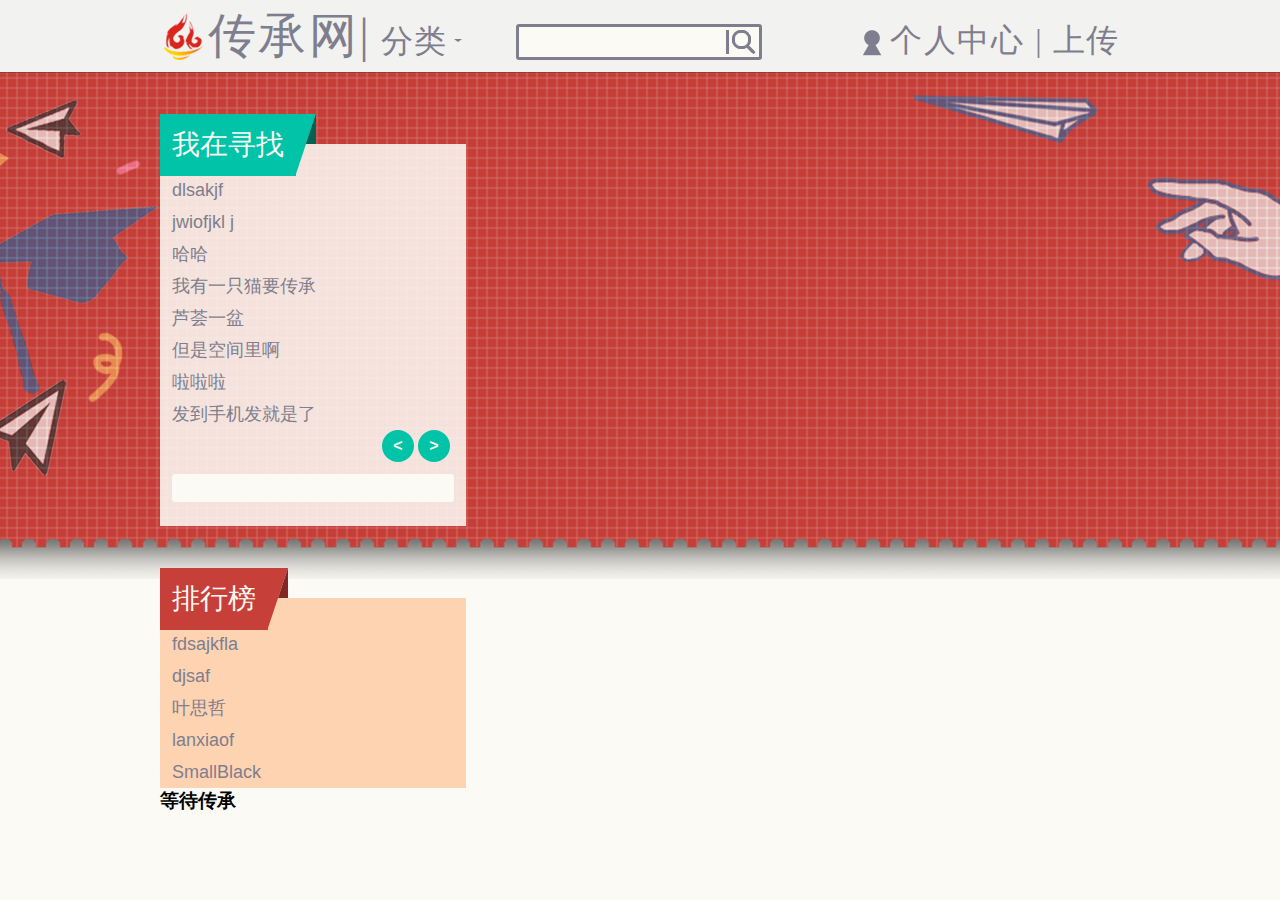
==== ccw/index.html @ e22df461 "Signed-off-by: GeeKavalon <creatorlanslot@gmail.com>" ====
<!DOCTYPE html>
<html lang="en">
<head>
	<meta charset="UTF-8">
	<title>传承网</title>
	<link rel="stylesheet" href="./css/index-style.css" />
	<link rel="shortcut icon" href="./images/logo/logo.png" />
	<script src="./scripts/jquery-1.11.0.js"></script>
	<script src="./scripts/index-script.js"></script>
</head>
<body>
	<header id="header">
		<nav id="nav">
			<h1 id="logo">
				<a id="inherit" href="">传承网</a>|
				<a id="sort" href="">分类<div class="slideDown"></div></a>
			</h1>
			<div id="search">
				<form action="">
					<input type="text">
				</form>
			</div>
			<h2 id="login">
				<a href="">个人中心 </a>|
				<a href="">上传</a>
			</h2>
		</nav>
	</header>
	<div id="container">
		<div id="content">
			<aside>
				<div id="find">
					<h3>我在寻找</h3>
					<ul>
						<li><a href="">dlsakjf </a></li>
						<li><a href="">jwiofjkl j</a></li>
						<li><a href="">哈哈</a></li>
						<li><a href="">我有一只猫要传承</a></li>
						<li><a href="">芦荟一盆</a></li>
						<li><a href="">但是空间里啊</a></li>
						<li><a href="">啦啦啦</a></li>
						<li><a href="">发到手机发就是了</a></li>
						<span class="turnPage">
							<a class="left" href=""><</a>
							<a class="right" href="">></a>
						</span>
					</ul>
					<form action="">
						<input type="text">
					</form>
				</div>
				<div id="board">
					<h3>排行榜</h3>
					<ul>
						<li>fdsajkfla</li>
						<li>djsaf</li>
						<li>叶思哲</li>
						<li>lanxiaof</li>
						<li>SmallBlack</li>
					</ul>
				</div>
			</aside>
			<div id="wait">
				<h3>等待传承</h3>
				
			</div>
		</div>
	</div>
	<footer id="footer"></footer>
</body>
</html>
---- ccw/css/index-style.css ----
* {
	margin: 0;
	padding: 0;
}
body {
	background: #fbfaf5;
}
ul, ol {
	list-style: none;
}
a:link {
	text-decoration: none;
}

header {
	width: 100%;
	height: 72px;
	background: #f2f2f0;
}
	nav {
		width: 960px;
		margin: 0 auto;
	}
		nav h1 {
			display: inline-block;
			height: 72px;
			line-height: 72px;
			padding-left: 48px;
			color: #7e7e8e;
			background: url(../images/logo/logo.png) left center no-repeat;
			font-size: 48px;
			font-weight: normal;
			font-family: Times, sans-serif;
		}
			nav h1 a {
				color: #7e7e8e;
				transition: text-shadow .5s;
			}
			nav h1 a:hover, nav h1 a:active {
				text-shadow: 0 1px 2px rgba(0,0,0,.3);
			}
			nav h1 a#inherit {
				letter-spacing: .05em;
				font-size: 48px;
				font-weight: normal;
				font-family: "幼圆", Microsoft Yahei, Arial, sans-serif;
			}
			nav h1 a#sort {
				padding-right: 12px;
				letter-spacing: .05em;
				font-size: 32px;
				font-weight: normal;
				font-family: Microsoft Yahei, "黑体", Arial, sans-serif;
			}
				.slideDown {
					display: inline-block;
					position: relative;
					top: -10px;
					right: -6px;
					width: 0;
					height: 0;
					border-top: 3px solid #7e7e8e;
					border-left: 4px solid transparent;
					border-right: 4px solid transparent;
				}
		nav #search {
			display: inline-block;
			position: absolute;
			height: 72px;
		}
			#search input {
				width: 196px;
				height: 30px;
				margin: 24px 0 0 48px;
				padding: 0 36px 0 8px;
				border: 3px solid #7e7e8e;
				border-radius: 3px;
				background: #fbfaf5 url(../images/logo/search.png) right center no-repeat;
				font-size: 21px;
				font-family: Microsoft Yahei, Arial, sans-serif;
				color: #7e7e8e;
			}
		nav h2 {
			float: right;
			height: 72px;
			line-height: 81px;
			padding-left: 48px;
			color: #7e7e8e;
			font-size: 32px;
			font-weight: normal;
			font-family: Times, sans-serif;
			letter-spacing: .05em;
			background: url(../images/logo/login.png) 12px 24px no-repeat;
		}
		nav h2 a {
			color: #7e7e8e;
			font-size: 32px;
			font-weight: normal;
			font-family: Microsoft Yahei, Arial, sans-serif;
			transition: text-shadow .5s;
			-webkit-transition: text-shadow .5s;
			-moz-transition: text-shadow .5s;
			-o-transition: text-shadow .5s;
		}
		nav h2 a:hover, nav h2 a:active {
			text-shadow: 0 1px 2px rgba(0,0,0,.3);
		}
#container {
	width: 100%;
	height: 600px;
	background: url(../images/background.png) top center no-repeat;
}
	#content {
		position: relative;
		width: 960px;
		margin: 0 auto;
	}
		#content aside {
			display: inline-block;
			width: 306px;
			height: auto;
			padding-top: 72px;
		}
			aside #find, aside #board {
				position: relative;
				width: 306px;
			}
			#find {
				padding: 30px 0 24px 0;
				margin: 0 0 72px 0;
				background: rgba(251,250,245,.87);
			}
			#board {
				padding: 30px 0 0 0;
				background: #fed3b2;
			}
				aside h3 {
					display: inline-block;
					position: absolute;
					top: -30px;
					padding: 12px;
					font: normal 28px Microsoft Yahei, Arial, sans-serif;
					color: #fbfaf5;
				}
				#find h3 {
					background: #01c3a8;
				}
				#board h3 {
					background: #c63f39;
				}
				aside h3:before {
					content: "";
					position: absolute;
					top: 0;
					left: 100%;
					width: 0;
					height: 0;
				}
				#find h3:before {
					border-top: 30px solid #01c3a8;
					border-right: 10px solid transparent;
					border-bottom: 30px solid transparent;
					border-left: 10px solid #01c3a8;
				}
				#board h3:before {
					border-top: 30px solid #c63f39;
					border-right: 10px solid transparent;
					border-bottom: 30px solid transparent;
					border-left: 10px solid #c63f39;
				}
				aside h3:after {
					content: "";
					position: absolute;
					top: 0;
					right: -20px;
					width: 0;
					height: 0;
				}
				#find h3:after {
					border-top: 15px solid transparent;
					border-right: 5px solid #046153;
					border-bottom: 15px solid #046153;
					border-left: 5px solid transparent;
				}
				#board h3:after {
					border-top: 15px solid transparent;
					border-right: 5px solid #822824;
					border-bottom: 15px solid #822824;
					border-left: 5px solid transparent;
				}
				#find ul {
					margin: 0 0 12px 0;
				}
					#find ul li a, #board ul li {
						display: block;
						height: 32px;
						line-height: 32px;
						padding: 0 12px;
						color: #7e7e8e;
						font-size: 18px;
						font-weight: normal;
						font-family: Microsoft Yahei, Arial, sans-serif;
						transition: all .3s;
						-webkit-transition: all .3s;
						-moz-transition: all .3s;
						-o-transition: all .3s;
					}
					 #find ul li a:hover {
						background: #01c3a8;
						color: #fbfaf5;
					}
				#find span {
					position: relative;
					left: 222px;
				}
				.turnPage {
					display: inline-block;
				}
					.turnPage a {
						display: inline-block;
						width: 32px;
						height: 32px;
						line-height: 32px;
						border-radius: 32px;
						text-align: center;
						background: #01c3a8;
						color: #fbfaf5;
						font-weight: bold;
						font-family: "宋体", Arial, sans-serif;
						transition: all .3s;
						-webkit-transition: all .3s;
						-moz-transition: all .3s;
						-o-transition: all .3s;
					}
					.turnPage a:hover {
						background: #fbfaf5;
						color: #01c3a8;
					}
					.turnPage a.left:active {
						position: relative;
						left: -3px;
					}
					.turnPage a.right:active {
						position: relative;
						right: -3px;
					}
				#find input {
					width: 282px;
					height: 28px;
					margin: 0 12px;
					border: none;
					border-radius: 3px;
					background: #fbfaf5;
					font-size: 24px;
					font-family: Microsoft Yahei, Arial, sans-serif;
					color: #7e7e8e;
				}
		#content #wait {
			width: 
		}
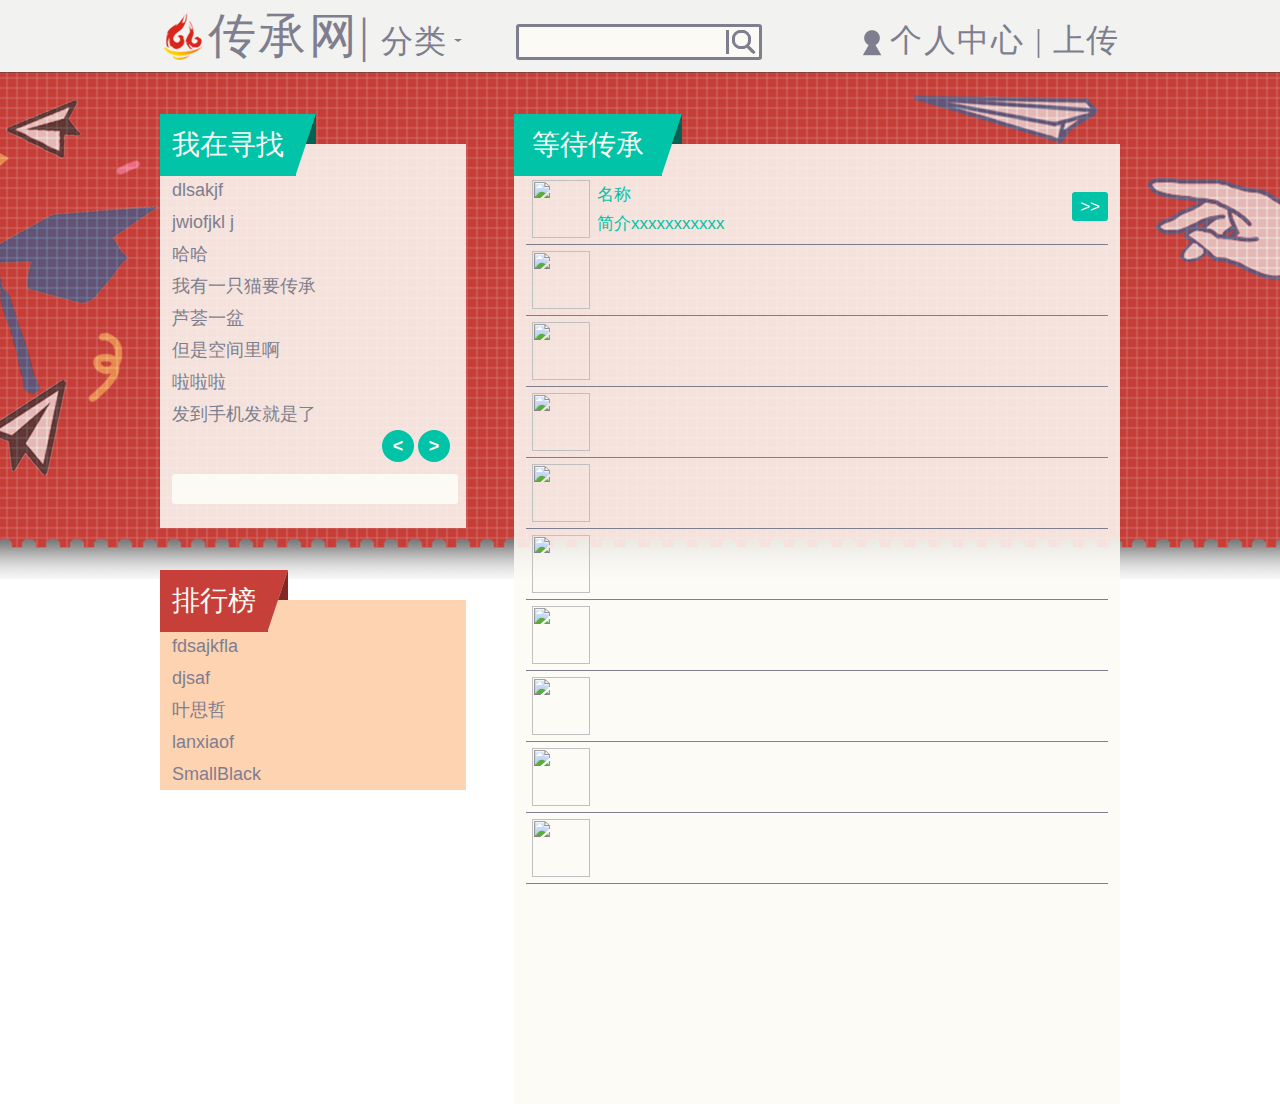
==== commit 0589fad3: "pages reset" ====
--- a/ccw/index.html
+++ b/ccw/index.html
@@ -1,5 +1,5 @@
 <!DOCTYPE html>
-<html lang="en">
+<html lang="zn-CH">
 <head>
 	<meta charset="UTF-8">
 	<title>传承网</title>
@@ -9,23 +9,6 @@
 	<script src="./scripts/index-script.js"></script>
 </head>
 <body>
-	<header id="header">
-		<nav id="nav">
-			<h1 id="logo">
-				<a id="inherit" href="">传承网</a>|
-				<a id="sort" href="">分类<div class="slideDown"></div></a>
-			</h1>
-			<div id="search">
-				<form action="">
-					<input type="text">
-				</form>
-			</div>
-			<h2 id="login">
-				<a href="">个人中心 </a>|
-				<a href="">上传</a>
-			</h2>
-		</nav>
-	</header>
 	<div id="container">
 		<div id="content">
 			<aside>
@@ -62,10 +45,90 @@
 			</aside>
 			<div id="wait">
 				<h3>等待传承</h3>
-				
+				<ul>
+					<li>
+						<img src="" alt="" class="inherit-avator">
+						<div class="wrap">
+							<h4 class="inherit-name">名称</h4>
+							<p class="inherit-intro">简介xxxxxxxxxxx</p>
+							<a href="" class="more">>></a>
+						</div>
+					</li>
+					<li>
+						<img src="" alt="" class="inherit-avator">
+						<h4 class="inherit-name"></h4>
+						<p class="inherit-intro"></p>
+						<a href="" class="more"></a>
+					</li>
+					<li>
+						<img src="" alt="" class="inherit-avator">
+						<h4 class="inherit-name"></h4>
+						<p class="inherit-intro"></p>
+						<a href="" class="more"></a>
+					</li>
+					<li>
+						<img src="" alt="" class="inherit-avator">
+						<h4 class="inherit-name"></h4>
+						<p class="inherit-intro"></p>
+						<a href="" class="more"></a>
+					</li>
+					<li>
+						<img src="" alt="" class="inherit-avator">
+						<h4 class="inherit-name"></h4>
+						<p class="inherit-intro"></p>
+						<a href="" class="more"></a>
+					</li>
+					<li>
+						<img src="" alt="" class="inherit-avator">
+						<h4 class="inherit-name"></h4>
+						<p class="inherit-intro"></p>
+						<a href="" class="more"></a>
+					</li>
+					<li>
+						<img src="" alt="" class="inherit-avator">
+						<h4 class="inherit-name"></h4>
+						<p class="inherit-intro"></p>
+						<a href="" class="more"></a>
+					</li>
+					<li>
+						<img src="" alt="" class="inherit-avator">
+						<h4 class="inherit-name"></h4>
+						<p class="inherit-intro"></p>
+						<a href="" class="more"></a>
+					</li>
+					<li>
+						<img src="" alt="" class="inherit-avator">
+						<h4 class="inherit-name"></h4>
+						<p class="inherit-intro"></p>
+						<a href="" class="more"></a>
+					</li>
+					<li>
+						<img src="" alt="" class="inherit-avator">
+						<h4 class="inherit-name"></h4>
+						<p class="inherit-intro"></p>
+						<a href="" class="more"></a>
+					</li>
+				</ul>
 			</div>
 		</div>
 	</div>
+	<header id="header">
+		<nav id="nav">
+			<h1 id="logo">
+				<a id="inherit" href="">传承网</a>|
+				<a id="sort" href="">分类<div class="slideDown"></div></a>
+			</h1>
+			<div id="search">
+				<form action="">
+					<input type="text">
+				</form>
+			</div>
+			<h2 id="login">
+				<a href="">个人中心 </a>|
+				<a href="">上传</a>
+			</h2>
+		</nav>
+	</header>
 	<footer id="footer"></footer>
 </body>
 </html>--- a/ccw/css/index-style.css
+++ b/ccw/css/index-style.css
@@ -1,260 +1,335 @@
-* {
-	margin: 0;
-	padding: 0;
-}
+/*
+ * ChuanChengWang
+ *
+ * @author    Lancelot at EcjtuNet
+ * @version   1.0
+ * @last-time 2014.7.18
+ *
+ */
+/* file loading
+ ------------------------------------ */
+/*           CSS Reset           */
+/*
+ * http://meyerweb.com/eric/tools/css/reset/    v2.0 | 20110126
+ * License: none (public domain)
+ */
+html, body, div, span, applet, object, iframe, h1, h2, h3, h4, h5, h6, p, blockquote, pre, a, abbr, acronym, address, big, cite, code, del, dfn, em, img, ins, kbd, q, s, samp, small, strike, strong, sub, sup, tt, var, b, u, i, center, dl, dt, dd, ol, ul, li, fieldset, form, label, legend, table, caption, tbody, tfoot, thead, tr, th, td, article, aside, canvas, details, embed, figure, figcaption, footer, header, hgroup, menu, nav, output, ruby, section, summarytime, mark, audio, video {
+  margin: 0;
+  padding: 0;
+  border: 0;
+  font-size: 100%;
+  font: inherit;
+  vertical-align: baseline; }
+
+/* HTML5 display-role reset for older browsers */
+article, aside, details, figcaption, figure, footer, header, hgroup, menu, nav, section {
+  display: block; }
+
 body {
-	background: #fbfaf5;
-}
-ul, ol {
-	list-style: none;
-}
-a:link {
-	text-decoration: none;
-}
-
+  line-height: 1; }
+
+ol, ul {
+  list-style: none; }
+
+blockquote, q {
+  quotes: none; }
+
+blockquote:before, blockquote:after,
+q:before, q:after {
+  content: '';
+  content: none; }
+
+table {
+  border-collapse: collapse;
+  border-spacing: 0; }
+
+a, a:link, a:visited {
+  text-decoration: none; }
+
+/* color
+ ------------------------------------- */
+/* font
+ ------------------------------------ */
+/* layout
+ ------------------------------------ */
+/* path
+ ------------------------------------ */
 header {
-	width: 100%;
-	height: 72px;
-	background: #f2f2f0;
-}
-	nav {
-		width: 960px;
-		margin: 0 auto;
-	}
-		nav h1 {
-			display: inline-block;
-			height: 72px;
-			line-height: 72px;
-			padding-left: 48px;
-			color: #7e7e8e;
-			background: url(../images/logo/logo.png) left center no-repeat;
-			font-size: 48px;
-			font-weight: normal;
-			font-family: Times, sans-serif;
-		}
-			nav h1 a {
-				color: #7e7e8e;
-				transition: text-shadow .5s;
-			}
-			nav h1 a:hover, nav h1 a:active {
-				text-shadow: 0 1px 2px rgba(0,0,0,.3);
-			}
-			nav h1 a#inherit {
-				letter-spacing: .05em;
-				font-size: 48px;
-				font-weight: normal;
-				font-family: "幼圆", Microsoft Yahei, Arial, sans-serif;
-			}
-			nav h1 a#sort {
-				padding-right: 12px;
-				letter-spacing: .05em;
-				font-size: 32px;
-				font-weight: normal;
-				font-family: Microsoft Yahei, "黑体", Arial, sans-serif;
-			}
-				.slideDown {
-					display: inline-block;
-					position: relative;
-					top: -10px;
-					right: -6px;
-					width: 0;
-					height: 0;
-					border-top: 3px solid #7e7e8e;
-					border-left: 4px solid transparent;
-					border-right: 4px solid transparent;
-				}
-		nav #search {
-			display: inline-block;
-			position: absolute;
-			height: 72px;
-		}
-			#search input {
-				width: 196px;
-				height: 30px;
-				margin: 24px 0 0 48px;
-				padding: 0 36px 0 8px;
-				border: 3px solid #7e7e8e;
-				border-radius: 3px;
-				background: #fbfaf5 url(../images/logo/search.png) right center no-repeat;
-				font-size: 21px;
-				font-family: Microsoft Yahei, Arial, sans-serif;
-				color: #7e7e8e;
-			}
-		nav h2 {
-			float: right;
-			height: 72px;
-			line-height: 81px;
-			padding-left: 48px;
-			color: #7e7e8e;
-			font-size: 32px;
-			font-weight: normal;
-			font-family: Times, sans-serif;
-			letter-spacing: .05em;
-			background: url(../images/logo/login.png) 12px 24px no-repeat;
-		}
-		nav h2 a {
-			color: #7e7e8e;
-			font-size: 32px;
-			font-weight: normal;
-			font-family: Microsoft Yahei, Arial, sans-serif;
-			transition: text-shadow .5s;
-			-webkit-transition: text-shadow .5s;
-			-moz-transition: text-shadow .5s;
-			-o-transition: text-shadow .5s;
-		}
-		nav h2 a:hover, nav h2 a:active {
-			text-shadow: 0 1px 2px rgba(0,0,0,.3);
-		}
+  position: absolute;
+  top: 0;
+  left: 0;
+  width: 100%;
+  height: 72px;
+  background: #f2f2f0; }
+  header nav {
+    width: 960px;
+    margin: 0 auto; }
+    header nav h1 {
+      display: inline-block;
+      height: 72px;
+      padding-left: 48px;
+      color: #7e7e8e;
+      background: url(../images/logo/logo.png) left center no-repeat;
+      font: normal 48px/72px Times, sans-serif; }
+      header nav h1 a {
+        color: #7e7e8e;
+        transition: 0.5s;
+        -webkit-transition: 0.5s;
+        -moz-transition: 0.5s;
+        -o-transition: 0.5s; }
+      header nav h1 a:hover, header nav h1 a:active {
+        text-shadow: 0 1px 2px rgba(0, 0, 0, 0.3); }
+      header nav h1 a#inherit {
+        letter-spacing: .05em;
+        font-size: 48px;
+        font-weight: normal;
+        font: normal 48px/72px Microsoft Yahei, Arial, sans-serif; }
+      header nav h1 a#sort {
+        padding-right: 12px;
+        letter-spacing: .05em;
+        font: normal 32px/81px Microsoft Yahei, Arial, sans-serif; }
+      header nav h1 .slideDown {
+        display: inline-block;
+        position: relative;
+        top: -10px;
+        right: -6px;
+        width: 0;
+        height: 0;
+        border-top: 3px solid #7e7e8e;
+        border-left: 4px solid transparent;
+        border-right: 4px solid transparent; }
+    header nav #search {
+      display: inline-block;
+      position: absolute;
+      height: 72px; }
+      header nav #search input {
+        width: 196px;
+        height: 30px;
+        margin: 24px 0 0 48px;
+        padding: 0 36px 0 8px;
+        border: 3px solid #7e7e8e;
+        border-radius: 3px;
+        background: #fbfaf5 url(../images/logo/search.png) right center no-repeat;
+        font: normal 21px Microsoft Yahei, Arial, sans-serif;
+        color: #7e7e8e; }
+    header nav h2 {
+      float: right;
+      height: 72px;
+      line-height: 81px;
+      padding-left: 48px;
+      color: #7e7e8e;
+      font-size: 32px;
+      font-weight: normal;
+      font-family: Times, sans-serif;
+      letter-spacing: .05em;
+      background: url(../images/logo/login.png) 12px 24px no-repeat; }
+      header nav h2 a {
+        color: #7e7e8e;
+        font: normal 32px/81px Microsoft Yahei, Arial, sans-serif;
+        transition: 0.5s;
+        -webkit-transition: 0.5s;
+        -moz-transition: 0.5s;
+        -o-transition: 0.5s; }
+      header nav h2 a:hover, header nav h2 a:active {
+        text-shadow: 0 1px 2px rgba(0, 0, 0, 0.3); }
+
 #container {
-	width: 100%;
-	height: 600px;
-	background: url(../images/background.png) top center no-repeat;
-}
-	#content {
-		position: relative;
-		width: 960px;
-		margin: 0 auto;
-	}
-		#content aside {
-			display: inline-block;
-			width: 306px;
-			height: auto;
-			padding-top: 72px;
-		}
-			aside #find, aside #board {
-				position: relative;
-				width: 306px;
-			}
-			#find {
-				padding: 30px 0 24px 0;
-				margin: 0 0 72px 0;
-				background: rgba(251,250,245,.87);
-			}
-			#board {
-				padding: 30px 0 0 0;
-				background: #fed3b2;
-			}
-				aside h3 {
-					display: inline-block;
-					position: absolute;
-					top: -30px;
-					padding: 12px;
-					font: normal 28px Microsoft Yahei, Arial, sans-serif;
-					color: #fbfaf5;
-				}
-				#find h3 {
-					background: #01c3a8;
-				}
-				#board h3 {
-					background: #c63f39;
-				}
-				aside h3:before {
-					content: "";
-					position: absolute;
-					top: 0;
-					left: 100%;
-					width: 0;
-					height: 0;
-				}
-				#find h3:before {
-					border-top: 30px solid #01c3a8;
-					border-right: 10px solid transparent;
-					border-bottom: 30px solid transparent;
-					border-left: 10px solid #01c3a8;
-				}
-				#board h3:before {
-					border-top: 30px solid #c63f39;
-					border-right: 10px solid transparent;
-					border-bottom: 30px solid transparent;
-					border-left: 10px solid #c63f39;
-				}
-				aside h3:after {
-					content: "";
-					position: absolute;
-					top: 0;
-					right: -20px;
-					width: 0;
-					height: 0;
-				}
-				#find h3:after {
-					border-top: 15px solid transparent;
-					border-right: 5px solid #046153;
-					border-bottom: 15px solid #046153;
-					border-left: 5px solid transparent;
-				}
-				#board h3:after {
-					border-top: 15px solid transparent;
-					border-right: 5px solid #822824;
-					border-bottom: 15px solid #822824;
-					border-left: 5px solid transparent;
-				}
-				#find ul {
-					margin: 0 0 12px 0;
-				}
-					#find ul li a, #board ul li {
-						display: block;
-						height: 32px;
-						line-height: 32px;
-						padding: 0 12px;
-						color: #7e7e8e;
-						font-size: 18px;
-						font-weight: normal;
-						font-family: Microsoft Yahei, Arial, sans-serif;
-						transition: all .3s;
-						-webkit-transition: all .3s;
-						-moz-transition: all .3s;
-						-o-transition: all .3s;
-					}
-					 #find ul li a:hover {
-						background: #01c3a8;
-						color: #fbfaf5;
-					}
-				#find span {
-					position: relative;
-					left: 222px;
-				}
-				.turnPage {
-					display: inline-block;
-				}
-					.turnPage a {
-						display: inline-block;
-						width: 32px;
-						height: 32px;
-						line-height: 32px;
-						border-radius: 32px;
-						text-align: center;
-						background: #01c3a8;
-						color: #fbfaf5;
-						font-weight: bold;
-						font-family: "宋体", Arial, sans-serif;
-						transition: all .3s;
-						-webkit-transition: all .3s;
-						-moz-transition: all .3s;
-						-o-transition: all .3s;
-					}
-					.turnPage a:hover {
-						background: #fbfaf5;
-						color: #01c3a8;
-					}
-					.turnPage a.left:active {
-						position: relative;
-						left: -3px;
-					}
-					.turnPage a.right:active {
-						position: relative;
-						right: -3px;
-					}
-				#find input {
-					width: 282px;
-					height: 28px;
-					margin: 0 12px;
-					border: none;
-					border-radius: 3px;
-					background: #fbfaf5;
-					font-size: 24px;
-					font-family: Microsoft Yahei, Arial, sans-serif;
-					color: #7e7e8e;
-				}
-		#content #wait {
-			width: 
-		}
+  width: 100%;
+  height: 600px;
+  margin-top: 72px;
+  background: url(../images/background.png) top center no-repeat; }
+  #container #content {
+    position: relative;
+    width: 960px;
+    height: 100%;
+    margin: 0 auto; }
+    #container #content aside {
+      position: absolute;
+      display: inline-block;
+      width: 306px;
+      height: auto;
+      padding-top: 72px; }
+      #container #content aside h3 {
+        display: inline-block;
+        position: absolute;
+        top: -30px;
+        padding: 12px;
+        font: normal 28px Microsoft Yahei, Arial, sans-serif;
+        color: #fbfaf5; }
+      #container #content aside h3:before {
+        content: "";
+        position: absolute;
+        top: 0;
+        left: 100%;
+        width: 0;
+        height: 0; }
+      #container #content aside h3:after {
+        content: "";
+        position: absolute;
+        top: 0;
+        right: -20px;
+        width: 0;
+        height: 0; }
+      #container #content aside #find, #container #content aside #board {
+        position: relative;
+        width: 306px; }
+      #container #content aside #find {
+        padding: 30px 0 24px 0;
+        margin: 0 0 72px 0;
+        background: rgba(251, 250, 245, 0.87); }
+        #container #content aside #find h3 {
+          background: #01c3a8; }
+        #container #content aside #find h3:before {
+          border-top: 30px solid #01c3a8;
+          border-right: 10px solid transparent;
+          border-bottom: 30px solid transparent;
+          border-left: 10px solid #01c3a8; }
+        #container #content aside #find h3:after {
+          border-top: 15px solid transparent;
+          border-right: 5px solid #046153;
+          border-bottom: 15px solid #046153;
+          border-left: 5px solid transparent; }
+        #container #content aside #find ul {
+          margin: 0 0 12px 0; }
+        #container #content aside #find input {
+          width: 282px;
+          height: 28px;
+          margin: 0 12px;
+          border: none;
+          border-radius: 3px;
+          background: #fbfaf5;
+          font-size: 24px;
+          font-family: normal 32px/81px Microsoft Yahei, Arial, sans-serif;
+          color: #7e7e8e; }
+        #container #content aside #find span {
+          position: relative;
+          left: 222px; }
+      #container #content aside #board {
+        padding: 30px 0 0 0;
+        background: #fed3b2; }
+        #container #content aside #board h3 {
+          background: #c63f39; }
+        #container #content aside #board h3:before {
+          border-top: 30px solid #c63f39;
+          border-right: 10px solid transparent;
+          border-bottom: 30px solid transparent;
+          border-left: 10px solid #c63f39; }
+        #container #content aside #board h3:after {
+          border-top: 15px solid transparent;
+          border-right: 5px solid #822824;
+          border-bottom: 15px solid #822824;
+          border-left: 5px solid transparent; }
+      #container #content aside #find ul li a, #container #content aside #board ul li {
+        display: block;
+        height: 32px;
+        line-height: 32px;
+        padding: 0 12px;
+        color: #7e7e8e;
+        font-size: 18px;
+        font-weight: normal;
+        font-family: Microsoft Yahei, Arial, sans-serif;
+        transition: all .3s;
+        -webkit-transition: all .3s;
+        -moz-transition: all .3s;
+        -o-transition: all .3s; }
+      #container #content aside #find ul li a:hover {
+        background: #01c3a8;
+        color: #fbfaf5; }
+      #container #content aside .turnPage {
+        display: inline-block; }
+      #container #content aside .turnPage a {
+        display: inline-block;
+        width: 32px;
+        height: 32px;
+        border-radius: 32px;
+        text-align: center;
+        background: #01c3a8;
+        color: #fbfaf5;
+        font: bold 18px/32px sans-serif;
+        transition: all .3s;
+        -webkit-transition: all .3s;
+        -moz-transition: all .3s;
+        -o-transition: all .3s; }
+      #container #content aside .turnPage a:hover {
+        background: #fbfaf5;
+        color: #01c3a8; }
+      #container #content aside .turnPage a.left:active {
+        position: relative;
+        left: -3px; }
+      #container #content aside .turnPage a.right:active {
+        position: relative;
+        right: -3px; }
+    #container #content #wait {
+      position: relative;
+      top: 72px;
+      width: 606px;
+      height: 960px;
+      margin-left: 354px;
+      background: rgba(251, 250, 245, 0.87); }
+      #container #content #wait h3 {
+        display: inline-block;
+        position: absolute;
+        top: -30px;
+        padding: 12px 18px;
+        font: normal 28px Microsoft Yahei, Arial, sans-serif;
+        color: #fbfaf5;
+        background: #01c3a8; }
+      #container #content #wait h3:before {
+        content: "";
+        position: absolute;
+        top: 0;
+        left: 100%;
+        width: 0;
+        height: 0;
+        border-top: 30px solid #01c3a8;
+        border-right: 10px solid transparent;
+        border-bottom: 30px solid transparent;
+        border-left: 10px solid #01c3a8; }
+      #container #content #wait h3:after {
+        content: "";
+        position: absolute;
+        top: 0;
+        right: -20px;
+        width: 0;
+        height: 0;
+        border-top: 15px solid transparent;
+        border-right: 5px solid #046153;
+        border-bottom: 15px solid #046153;
+        border-left: 5px solid transparent; }
+      #container #content #wait ul {
+        padding: 30px 0 0 0; }
+        #container #content #wait ul li {
+          position: relative;
+          height: 58px;
+          margin: 0 12px;
+          padding: 6px 0;
+          border-bottom: 1px solid #7e7e8e; }
+          #container #content #wait ul li img.inherit-avator {
+            position: absolute;
+            top: 6px;
+            left: 6px;
+            width: 58px;
+            height: 58px; }
+          #container #content #wait ul li .wrap {
+            position: relative;
+            margin-left: 71px; }
+            #container #content #wait ul li .wrap h4.inherit-name, #container #content #wait ul li .wrap p.inherit-intro, #container #content #wait ul li .wrap a.more {
+              font: normal 17px/29px Microsoft Yahei, Arial, sans-serif; }
+            #container #content #wait ul li .wrap h4.inherit-name, #container #content #wait ul li .wrap p.inherit-intro {
+              height: 29px;
+              color: #01c3a8; }
+            #container #content #wait ul li .wrap a.more {
+              position: absolute;
+              right: 0;
+              top: 11.5px;
+              padding: 0 8px;
+              border-radius: 3px;
+              background: #01c3a8;
+              color: #fbfaf5;
+              transition: 0.5s;
+              -webkit-transition: 0.5s;
+              -moz-transition: 0.5s;
+              -o-transition: 0.5s; }
+            #container #content #wait ul li .wrap a.more:hover, #container #content #wait ul li .wrap a.more:active {
+              background: #fbfaf5;
+              color: #01c3a8; }
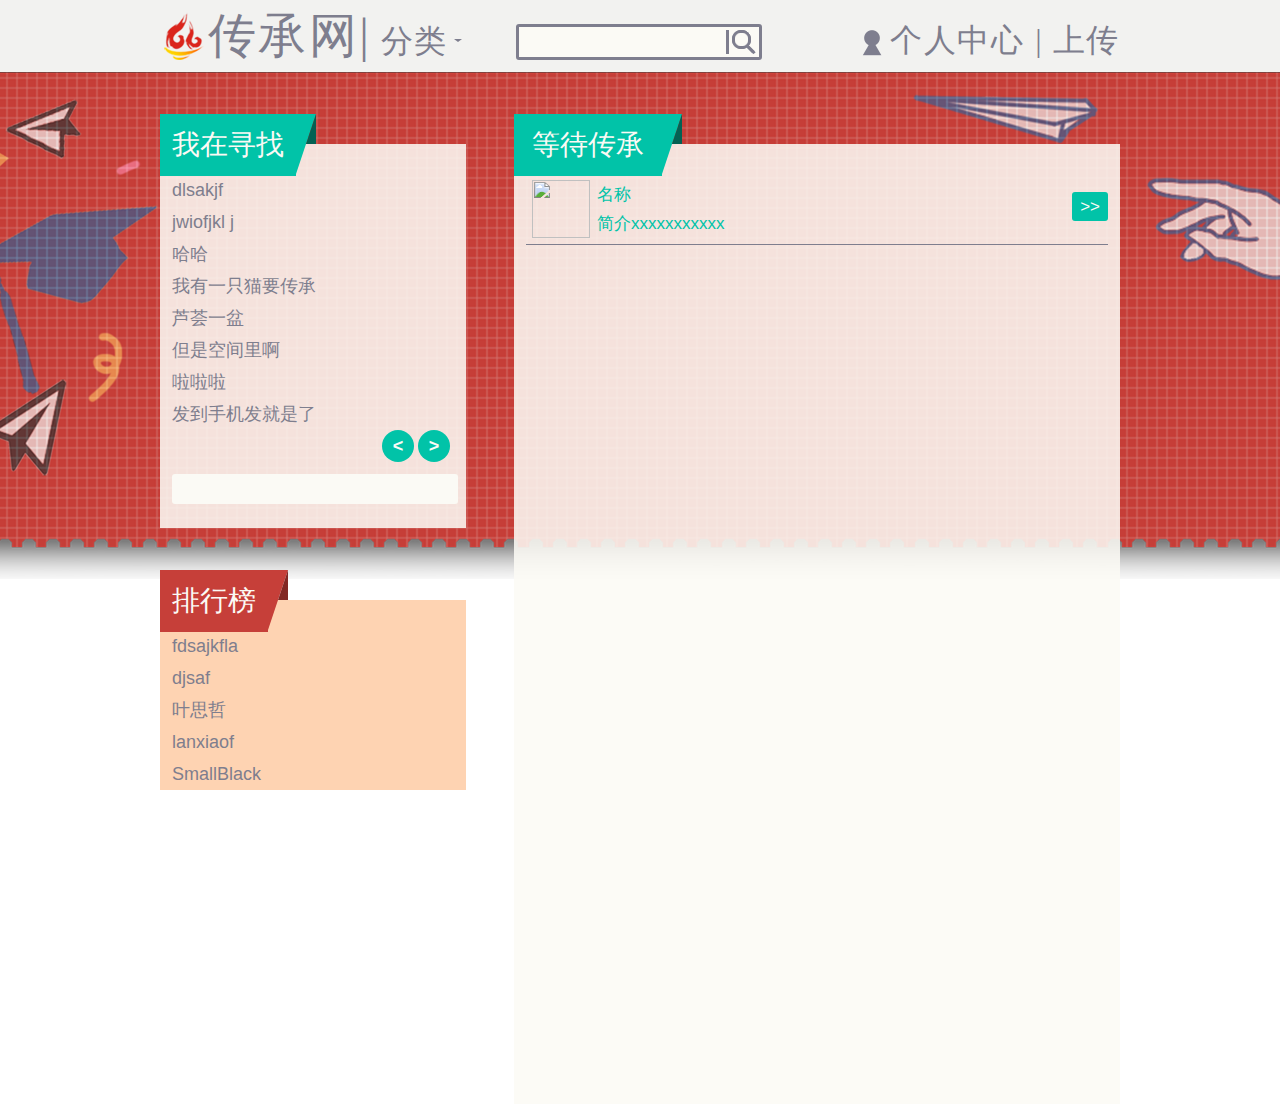
==== commit 7831c991: "new" ====
--- a/ccw/index.html
+++ b/ccw/index.html
@@ -29,7 +29,7 @@
 						</span>
 					</ul>
 					<form action="">
-						<input type="text">
+						<input type="text" />
 					</form>
 				</div>
 				<div id="board">
@@ -53,60 +53,6 @@
 							<p class="inherit-intro">简介xxxxxxxxxxx</p>
 							<a href="" class="more">>></a>
 						</div>
-					</li>
-					<li>
-						<img src="" alt="" class="inherit-avator">
-						<h4 class="inherit-name"></h4>
-						<p class="inherit-intro"></p>
-						<a href="" class="more"></a>
-					</li>
-					<li>
-						<img src="" alt="" class="inherit-avator">
-						<h4 class="inherit-name"></h4>
-						<p class="inherit-intro"></p>
-						<a href="" class="more"></a>
-					</li>
-					<li>
-						<img src="" alt="" class="inherit-avator">
-						<h4 class="inherit-name"></h4>
-						<p class="inherit-intro"></p>
-						<a href="" class="more"></a>
-					</li>
-					<li>
-						<img src="" alt="" class="inherit-avator">
-						<h4 class="inherit-name"></h4>
-						<p class="inherit-intro"></p>
-						<a href="" class="more"></a>
-					</li>
-					<li>
-						<img src="" alt="" class="inherit-avator">
-						<h4 class="inherit-name"></h4>
-						<p class="inherit-intro"></p>
-						<a href="" class="more"></a>
-					</li>
-					<li>
-						<img src="" alt="" class="inherit-avator">
-						<h4 class="inherit-name"></h4>
-						<p class="inherit-intro"></p>
-						<a href="" class="more"></a>
-					</li>
-					<li>
-						<img src="" alt="" class="inherit-avator">
-						<h4 class="inherit-name"></h4>
-						<p class="inherit-intro"></p>
-						<a href="" class="more"></a>
-					</li>
-					<li>
-						<img src="" alt="" class="inherit-avator">
-						<h4 class="inherit-name"></h4>
-						<p class="inherit-intro"></p>
-						<a href="" class="more"></a>
-					</li>
-					<li>
-						<img src="" alt="" class="inherit-avator">
-						<h4 class="inherit-name"></h4>
-						<p class="inherit-intro"></p>
-						<a href="" class="more"></a>
 					</li>
 				</ul>
 			</div>
